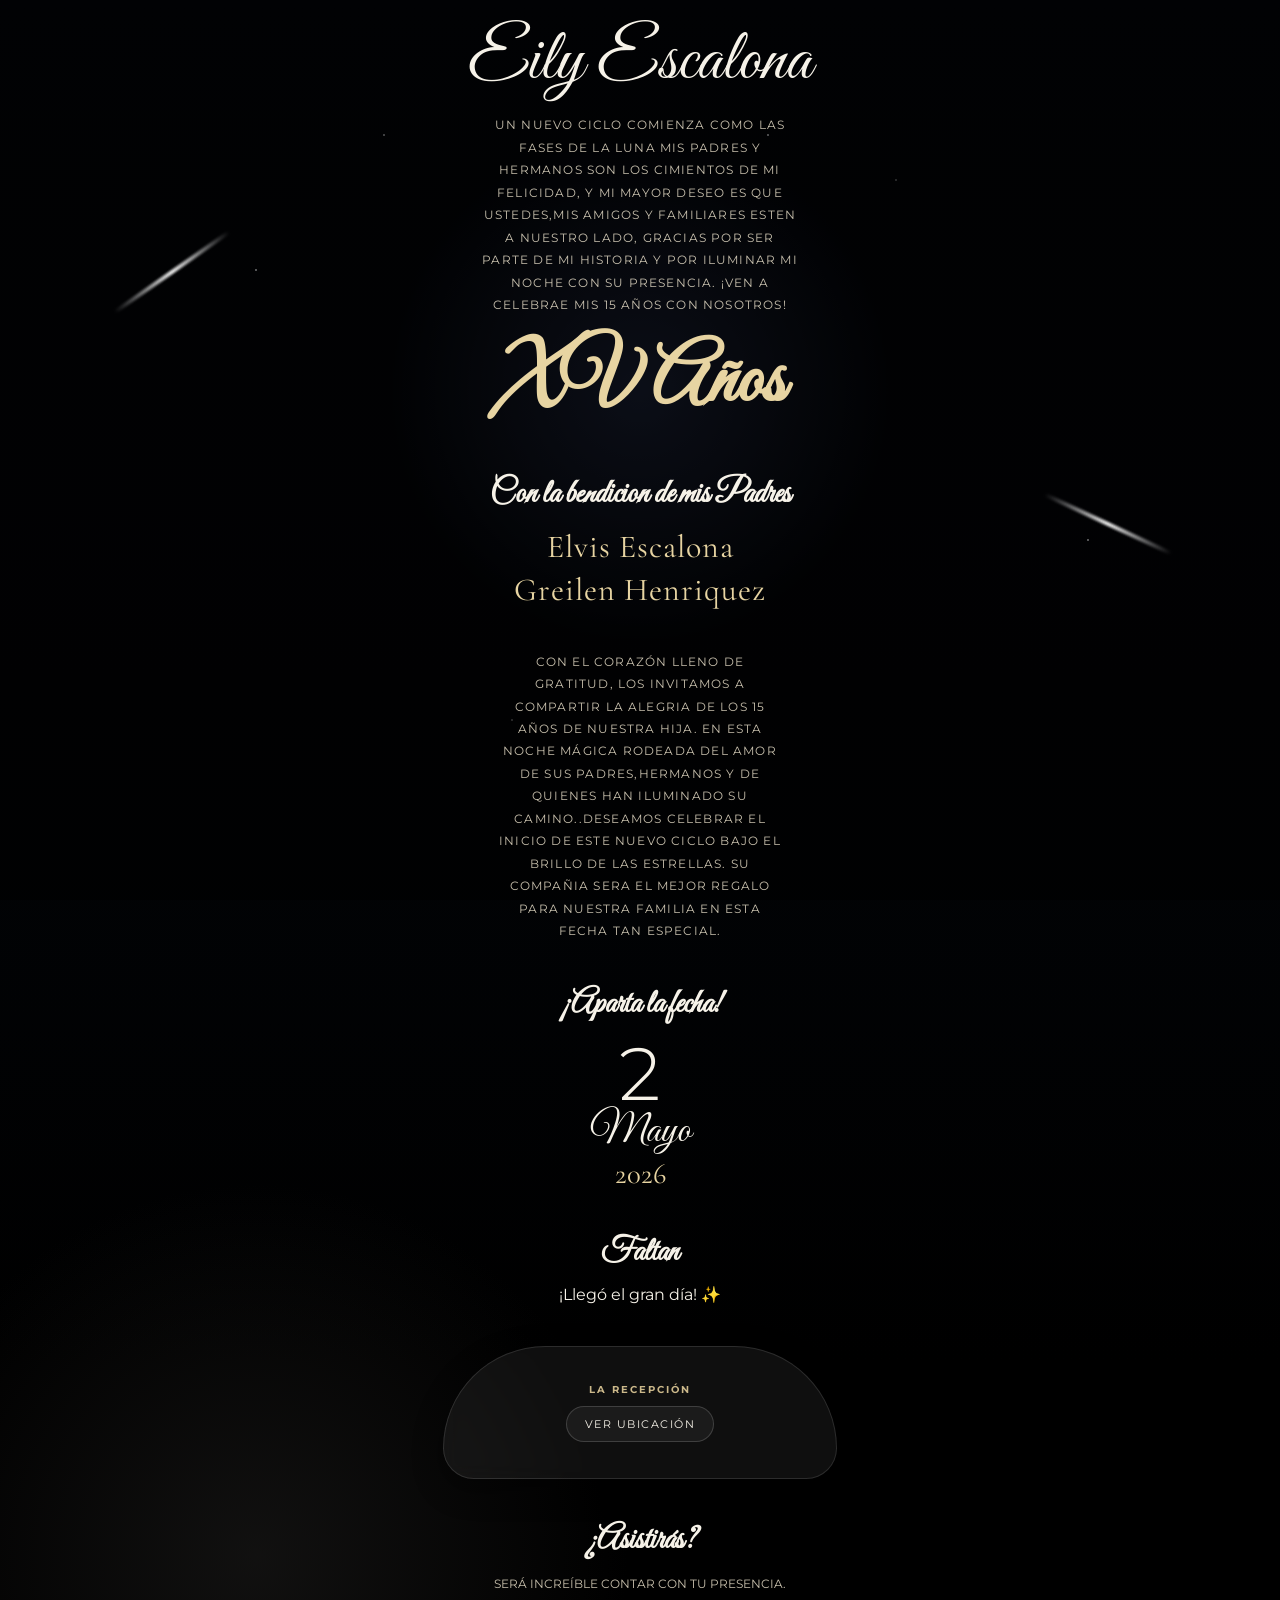
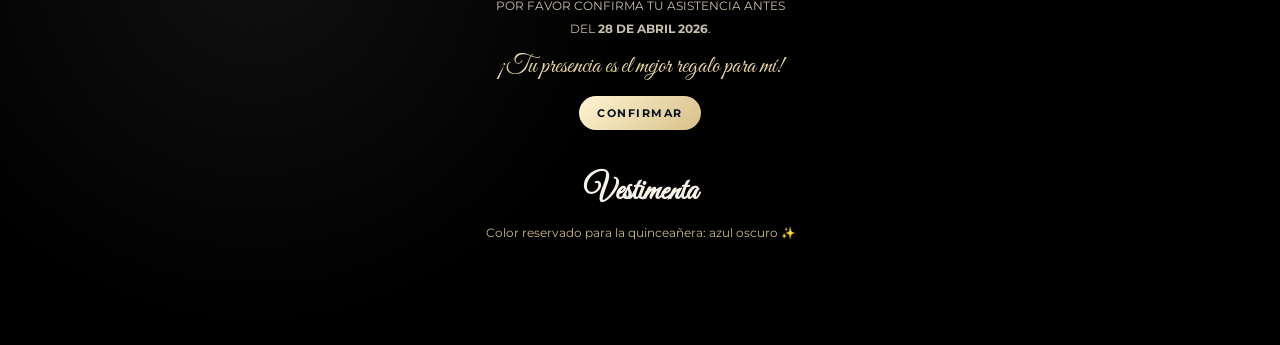
==== invitacion.html @ 309ecc6d "Add files via upload" ====
<!DOCTYPE html>
<html lang="es">
<head>
  <meta charset="UTF-8" />
  <meta name="viewport" content="width=device-width, initial-scale=1.0" />
  <title>Invitación XV</title>

  <!-- Fuentes -->
  <link rel="preconnect" href="https://fonts.googleapis.com">
  <link rel="preconnect" href="https://fonts.gstatic.com" crossorigin>
  <link href="https://fonts.googleapis.com/css2?family=Cormorant+Garamond:wght@300;400;500;600;700&family=Great+Vibes&family=Montserrat:wght@300;400;500;600&display=swap" rel="stylesheet">

  <link rel="stylesheet" href="css.css" />
</head>
<body class="invite-page">

  <div class="stars"></div>
  <video class="bg-video" autoplay loop playsinline>
  <source src="2.mp4" type="video/mp4">
  Tu navegador no soporta video HTML5.
</video>

<div class="video-overlay"></div>
  <div class="sparkle sparkle-1"></div>
  <div class="sparkle sparkle-2"></div>

  <main class="mobile-wrapper">

   
    <section class="section fade-up">
      <!-- FOTO + NOMBRE  <div class="photo-frame">
        <img src="" alt="Foto de la quinceañera">
      </div>-->

      <h1 class="main-name">Eily Escalona</h1>

      <p class="intro-text">
        Un nuevo ciclo comienza como las fases de la luna mis padres y hermanos son los cimientos de mi felicidad, y mi mayor deseo es que ustedes,mis amigos y familiares esten a nuestro lado, gracias por ser parte de mi historia y por iluminar mi noche con su presencia. ¡Ven a celebrae mis 15 años con nosotros!
      </p>

      <h2 class="xv-title">XV Años</h2>

     
    </section>

    <!-- PADRES Y PADRINOS -->
    <section class="section fade-up">
      <h3 class="section-script">Con la bendicion de mis Padres</h3>
      <p class="info-line">Elvis Escalona</p>
      <p class="info-line">Greilen Henriquez</p><br><br>




 <p class="intro-text small">
        Con el corazón lleno de gratitud, los invitamos a compartir la alegria de los 15 años de nuestra hija. En esta noche mágica rodeada del amor de sus padres,hermanos y de quienes han iluminado su camino..Deseamos celebrar el inicio de este nuevo ciclo bajo el brillo de las estrellas. Su compañia sera el mejor regalo para nuestra familia en esta fecha tan especial.
      </p>
    </section>

    <!-- FECHA -->
    <section class="section fade-up">
      <h3 class="section-script">¡Aparta la fecha!</h3>
      <div class="date-block">
        <span class="big-number">2</span>
        <span class="month-name">Mayo</span>
        <span class="year-name">2026</span>
      </div>
    </section>

    <!-- COUNTDOWN -->
    <section class="section fade-up">
      <h3 class="section-script">Faltan</h3>
      <div class="countdown" id="countdown">
        <div class="count-box">
          <span id="days">00</span>
          <small>DÍAS</small>
        </div>
        <div class="count-box">
          <span id="hours">00</span>
          <small>HORAS</small>
        </div>
        <div class="count-box">
          <span id="minutes">00</span>
          <small>MIN</small>
        </div>
        <div class="count-box">
          <span id="seconds">00</span>
          <small>SEG</small>
        </div>
      </div>
    </section>

    <!-- CEREMONIA -->
   

    <!-- RECEPCIÓN -->
    <section class="section fade-up glass-card">
      <h4 class="mini-title">LA RECEPCIÓN</h4>
      
      <a href="https://maps.app.goo.gl/3GoDWfi7QGSRRWbW9" class="mini-btn">VER UBICACIÓN</a>
    </section>

    <!-- CONFIRMACION -->
    <section class="section fade-up">
      <h3 class="section-script">¿Asistirás?</h3>
      <p class="confirm-text">
        Será increíble contar con tu presencia.
        Por favor confirma tu asistencia antes del
        <strong>28 de abril 2026</strong>.
      </p>
      <p class="confirm-highlight">¡Tu presencia es el mejor regalo para mí!</p>
      <a href="https://wa.me/+584144059186?text=Contacto%20" class="confirm-btn">CONFIRMAR</a>
    </section>

    <!-- VESTIMENTA -->
    <section class="section fade-up">
      <h3 class="section-script">Vestimenta</h3>
     
   
      <p class="dress-note">Color reservado para la quinceañera: azul oscuro ✨</p>
    </section>

  </main>

  <script src="js.js"></script>
</body>
</html>
---- css.css ----
* {
  margin: 0;
  padding: 0;
  box-sizing: border-box;
}

/* =========================
   VARIABLES
========================= */
:root {
  --bg1: #03050b;
  --bg2: #0a1020;
  --gold: #e7d4a2;
  --gold-soft: #cbb88a;
  --white: #f6f2e8;
  --muted: rgba(255, 245, 220, 0.78);
  --glass: rgba(255, 255, 255, 0.07);
  --glass-border: rgba(255, 255, 255, 0.12);
  --shadow: rgba(0, 0, 0, 0.45);
}

html {
  scroll-behavior: smooth;
}

body {
  min-height: 100vh;
  color: var(--white);
  font-family: 'Montserrat', sans-serif;
  background:
    radial-gradient(circle at 50% 20%, rgba(49, 61, 99, 0.644), transparent 15%),
    radial-gradient(circle at 20% 80%, rgba(34, 33, 32, 0.507), transparent 20%),
    linear-gradient(180deg, var(--bg1) 0%, #020407 35%, #000000 70%, #000000 100%);
  overflow-x: hidden;
  position: relative;
}

/* =========================
   FONDO ESTRELLAS
========================= */

.bg-video {
  position:absolute;
  top: 0;
  left: 0;
  width: 100%;
  height: 100%;
  object-fit: cover;
  z-index: -2;
  opacity: 1; /* mejor déjalo en 1 si usas overlay */
}

.video-overlay {
  position: fixed;
  inset: 0;
  background: rgba(0, 0, 0, 0.65); /* oscurece el video */
  z-index: -1;
}
.stars,
.stars::before,
.stars::after {
  position: fixed;
  inset: 0;
  content: "";
  pointer-events: none;
}

.stars {
  background-image:
    radial-gradient(2px 2px at 20% 30%, rgba(255,255,255,.8), transparent 60%),
    radial-gradient(1.5px 1.5px at 70% 20%, rgba(255,255,255,.7), transparent 60%),
    radial-gradient(1.5px 1.5px at 40% 80%, rgba(255,255,255,.7), transparent 60%),
    radial-gradient(2px 2px at 85% 60%, rgba(255,255,255,.8), transparent 60%),
    radial-gradient(1px 1px at 55% 45%, rgba(255,255,255,.5), transparent 60%);
  animation: twinkle 8s infinite alternate ease-in-out;
  z-index: 0;
}

.stars::before {
  background-image:
    radial-gradient(1px 1px at 10% 60%, rgba(255,255,255,.5), transparent 60%),
    radial-gradient(2px 2px at 60% 15%, rgba(255,255,255,.7), transparent 60%),
    radial-gradient(1px 1px at 80% 40%, rgba(255,255,255,.5), transparent 60%);
  animation: twinkle 10s infinite alternate-reverse ease-in-out;
}

.stars::after {
  background-image:
    radial-gradient(2px 2px at 30% 15%, rgba(255,255,255,.6), transparent 60%),
    radial-gradient(1px 1px at 90% 75%, rgba(255,255,255,.5), transparent 60%);
  animation: twinkle 12s infinite alternate ease-in-out;
}

/* =========================
   LUNA
========================= */
.moon {
  position: fixed;
  border-radius: 50%;
  background:
    radial-gradient(circle at 35% 35%, #ffffff 0%, #dde7ff 30%, #8aa0d4 65%, #5b6b92 100%);
  box-shadow:
    0 0 35px rgba(170, 200, 255, 0.35),
    0 0 80px rgba(120, 160, 255, 0.2);
  z-index: 0;
}

.moon::after {
  content: "";
  position: absolute;
  inset: 0;
  border-radius: 50%;
  background:
    radial-gradient(circle at 65% 30%, rgba(255,255,255,.15), transparent 18%),
    radial-gradient(circle at 45% 60%, rgba(0,0,0,.08), transparent 15%),
    radial-gradient(circle at 30% 40%, rgba(0,0,0,.06), transparent 12%);
}

.moon-home {
  width: 140px;
  height: 140px;
  top: 10%;
  left: 50%;
  transform: translateX(-50%);
}

.moon-invite {
  width: 170px;
  height: 170px;
  top: 4%;
  right: 8%;
  opacity: 0.8;
}

/* =========================
   DESTELLOS
========================= */
.sparkle {
  position: fixed;
  z-index: 0;
  pointer-events: none;
}

.sparkle::before {
  content: "";
  display: block;
  width: 140px;
  height: 4px;
  background: linear-gradient(90deg, transparent, rgba(255,255,255,.9), transparent);
  border-radius: 999px;
  filter: blur(1px);
}

.sparkle-1 {
  top: 30%;
  left: 8%;
  transform: rotate(-35deg);
  animation: sparkleMove 5s ease-in-out infinite;
}

.sparkle-2 {
  top: 58%;
  right: 8%;
  transform: rotate(25deg);
  animation: sparkleMove 6s ease-in-out infinite reverse;
}

/* =========================
   LAYOUT TIPO CELULAR
========================= */
.hero-mobile,
.mobile-wrapper {
  position: relative;
  z-index: 2;
  width: 100%;
  max-width: 430px;
  margin: 0 auto;
  padding: 28px 18px 60px;
}

.hero-mobile {
  min-height: 100vh;
  display: flex;
  align-items: center;
  justify-content: center;
}

.hero-card {
  width: 100%;
  text-align: center;
  padding: 40px 20px;
}

.section {
  text-align: center;
  margin-bottom: 42px;
  position: relative;
}

.glass-card {
  background: rgba(255, 255, 255, 0.06);
  border: 1px solid rgba(255, 255, 255, 0.12);
  border-radius: 120px 120px 36px 36px;
  padding: 36px 22px;
  backdrop-filter: blur(10px);
  box-shadow: 0 10px 30px var(--shadow);
}

/* =========================
   PORTADA
========================= */
.hero-name {
  font-family: 'Great Vibes', cursive;
  font-size: clamp(3rem, 12vw, 5rem);
  color: var(--white);
  text-shadow: 0 0 14px rgba(255,255,255,.12);
  margin-bottom: 10px;
}

.hero-sub {
  font-family: 'Cormorant Garamond', serif;
  font-size: 1.2rem;
  color: var(--gold);
  margin-bottom: 26px;
  letter-spacing: 1px;
}

.enter-btn {
  display: inline-block;
  text-decoration: none;
  color: var(--white);
  border: 1px solid rgba(255,255,255,.25);
  padding: 10px 24px;
  border-radius: 999px;
  font-size: 0.78rem;
  letter-spacing: 2px;
  background: rgba(255,255,255,.06);
  backdrop-filter: blur(8px);
  transition: .3s ease;
}

.enter-btn:hover {
  transform: translateY(-2px) scale(1.03);
  box-shadow: 0 0 20px rgba(255,255,255,.08);
}

/* =========================
   FOTO + TEXTOS
========================= */
.photo-frame {
  width: 150px;
  height: 150px;
  margin: 18px auto 20px;
  border-radius: 50%;
  padding: 4px;
  background: linear-gradient(135deg, rgba(255,255,255,.7), rgba(231,212,162,.4));
  box-shadow: 0 0 30px rgba(255,255,255,.08);
}

.photo-frame img {
  width: 100%;
  height: 100%;
  border-radius: 50%;
  object-fit: cover;
  display: block;
}

.main-name {
  font-family: 'Great Vibes', cursive;
  font-size: clamp(2.8rem, 10vw, 4.5rem);
  font-weight: 400;
  line-height: 0.95;
  margin-bottom: 18px;
}

.intro-text {
  font-size: 0.78rem;
  line-height: 1.8;
  color: var(--muted);
  text-transform: uppercase;
  letter-spacing: 1.2px;
  max-width: 320px;
  margin: 0 auto 16px;
}

.intro-text.small {
  max-width: 290px;
}

.xv-title {
  font-family: 'Great Vibes', cursive;
  font-size: clamp(3rem, 12vw, 5rem);
  color: var(--gold);
  margin: 10px 0 14px;
}

/* =========================
   TITULOS / INFO
========================= */
.section-script {
  font-family: 'Great Vibes', cursive;
  font-size: 2rem;
  color: var(--white);
  margin-bottom: 12px;
}

.space-top {
  margin-top: 24px;
}

.info-line {
  font-family: 'Cormorant Garamond', serif;
  font-size: 2rem;
  color: var(--gold);
  margin-bottom: 4px;
  letter-spacing: 1px;
}

/* =========================
   FECHA
========================= */
.date-block {
  display: flex;
  flex-direction: column;
  align-items: center;
  gap: 2px;
}

.big-number {
  font-size: 4.6rem;
  font-weight: 300;
  line-height: 1;
  color: var(--white);
}

.month-name {
  font-family: 'Great Vibes', cursive;
  font-size: 2.6rem;
  color: var(--white);
  line-height: 1;
}

.year-name {
  font-size: 1.8rem;
  color: var(--gold);
  font-family: 'Cormorant Garamond', serif;
}

/* =========================
   COUNTDOWN
========================= */
.countdown {
  display: grid;
  grid-template-columns: repeat(4, 1fr);
  gap: 10px;
  margin-top: 12px;
}

.count-box {
  background: rgba(255,255,255,.05);
  border: 1px solid rgba(255,255,255,.08);
  border-radius: 16px;
  padding: 12px 6px;
}

.count-box span {
  display: block;
  font-size: 1.2rem;
  color: var(--white);
  margin-bottom: 4px;
}

.count-box small {
  font-size: 0.58rem;
  color: var(--gold-soft);
  letter-spacing: 1px;
}

/* =========================
   LUGARES
========================= */
.mini-title {
  font-size: 0.65rem;
  letter-spacing: 2px;
  color: var(--gold-soft);
  margin-bottom: 10px;
}

.icon {
  font-size: 1.8rem;
  margin-bottom: 10px;
}

.place-name {
  font-family: 'Great Vibes', cursive;
  font-size: 2rem;
  margin-bottom: 10px;
}

.place-text {
  font-size: 0.75rem;
  line-height: 1.7;
  color: var(--muted);
  margin-bottom: 10px;
}

.place-hour {
  font-size: 0.9rem;
  color: var(--gold);
  margin-bottom: 12px;
  font-weight: 600;
}

.mini-btn,
.confirm-btn {
  display: inline-block;
  text-decoration: none;
  border-radius: 999px;
  padding: 10px 18px;
  font-size: 0.68rem;
  letter-spacing: 1.5px;
  transition: .3s ease;
}

.mini-btn {
  color: var(--white);
  border: 1px solid rgba(255,255,255,.16);
  background: rgba(255,255,255,.05);
}

.confirm-btn {
  margin-top: 14px;
  color: #08111e;
  background: linear-gradient(135deg, #fff5d2, #d8c08a);
  font-weight: 700;
}

.mini-btn:hover,
.confirm-btn:hover {
  transform: translateY(-2px) scale(1.03);
}

/* =========================
   CONFIRMACION
========================= */
.confirm-text {
  font-size: 0.78rem;
  line-height: 1.8;
  color: var(--muted);
  max-width: 310px;
  margin: 0 auto 12px;
  text-transform: uppercase;
}

.confirm-highlight {
  font-family: 'Great Vibes', cursive;
  font-size: 1.5rem;
  color: var(--gold);
}

/* =========================
   VESTIMENTA
========================= */
.dress-icon {
  font-size: 2.2rem;
  margin-bottom: 10px;
}

.dress-text {
  font-size: 1rem;
  color: var(--white);
  margin-bottom: 8px;
}

.dress-note {
  font-size: 0.72rem;
  color: var(--gold-soft);
  line-height: 1.6;
}

/* =========================
   ANIMACIONES
========================= */
.fade-up {
  animation: fadeUp 1.2s ease both;
}

@keyframes fadeUp {
  from {
    opacity: 0;
    transform: translateY(35px);
  }
  to {
    opacity: 1;
    transform: translateY(0);
  }
}

@keyframes twinkle {
  from { opacity: 0.7; }
  to { opacity: 1; }
}

@keyframes sparkleMove {
  0%, 100% { transform: translateX(0) rotate(-35deg); opacity: .7; }
  50% { transform: translateX(10px) rotate(-35deg); opacity: 1; }
}

/* =========================
   RESPONSIVE
========================= */
@media (max-width: 480px) {
  .hero-mobile,
  .mobile-wrapper {
    padding: 24px 14px 50px;
  }

  .countdown {
    gap: 8px;
  }

  .count-box {
    padding: 10px 4px;
  }

  .count-box span {
    font-size: 1rem;
  }

  .glass-card {
    border-radius: 100px 100px 30px 30px;
    padding: 30px 18px;
  }

  .moon-invite {
    width: 130px;
    height: 130px;
    right: 2%;
  }
}
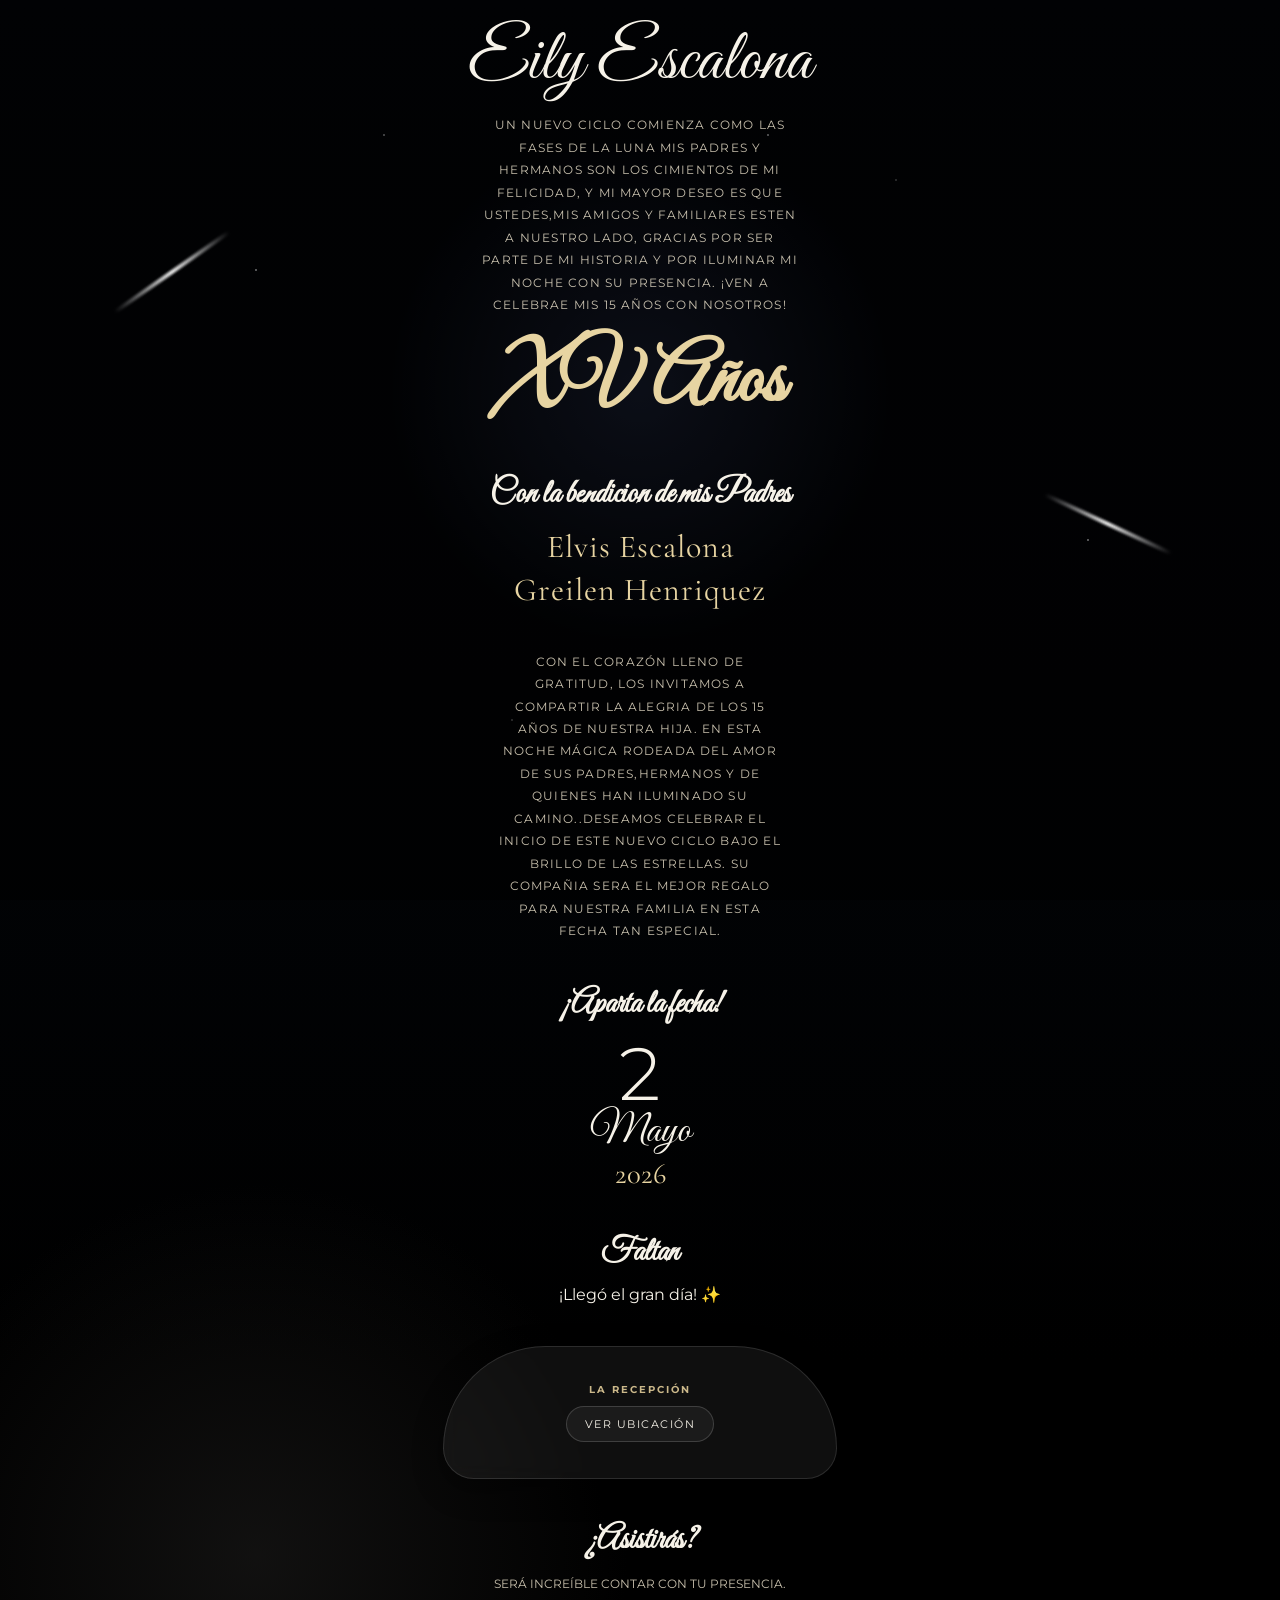
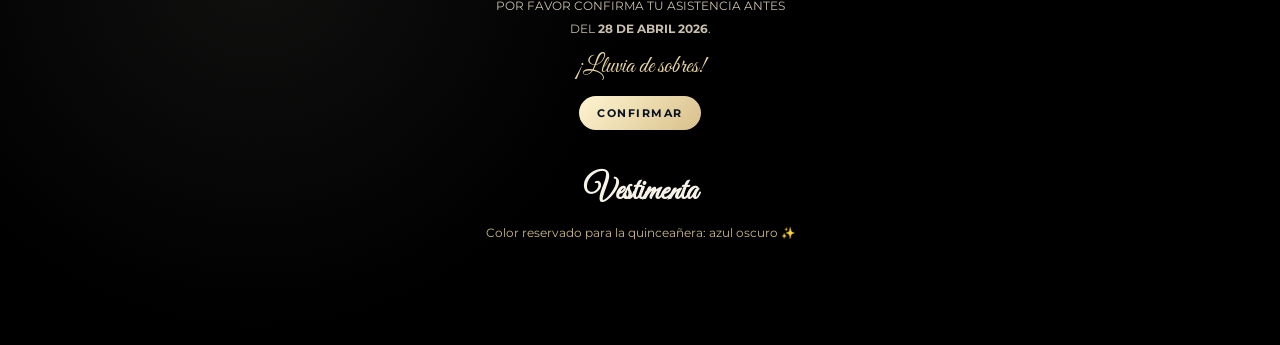
==== commit 9ff64743: "Update invitacion.html" ====
--- a/invitacion.html
+++ b/invitacion.html
@@ -108,7 +108,7 @@
         Por favor confirma tu asistencia antes del
         <strong>28 de abril 2026</strong>.
       </p>
-      <p class="confirm-highlight">¡Tu presencia es el mejor regalo para mí!</p>
+      <p class="confirm-highlight">¡Lluvia de sobres!</p>
       <a href="https://wa.me/+584144059186?text=Contacto%20" class="confirm-btn">CONFIRMAR</a>
     </section>
 
@@ -124,4 +124,4 @@
 
   <script src="js.js"></script>
 </body>
-</html>+</html>
